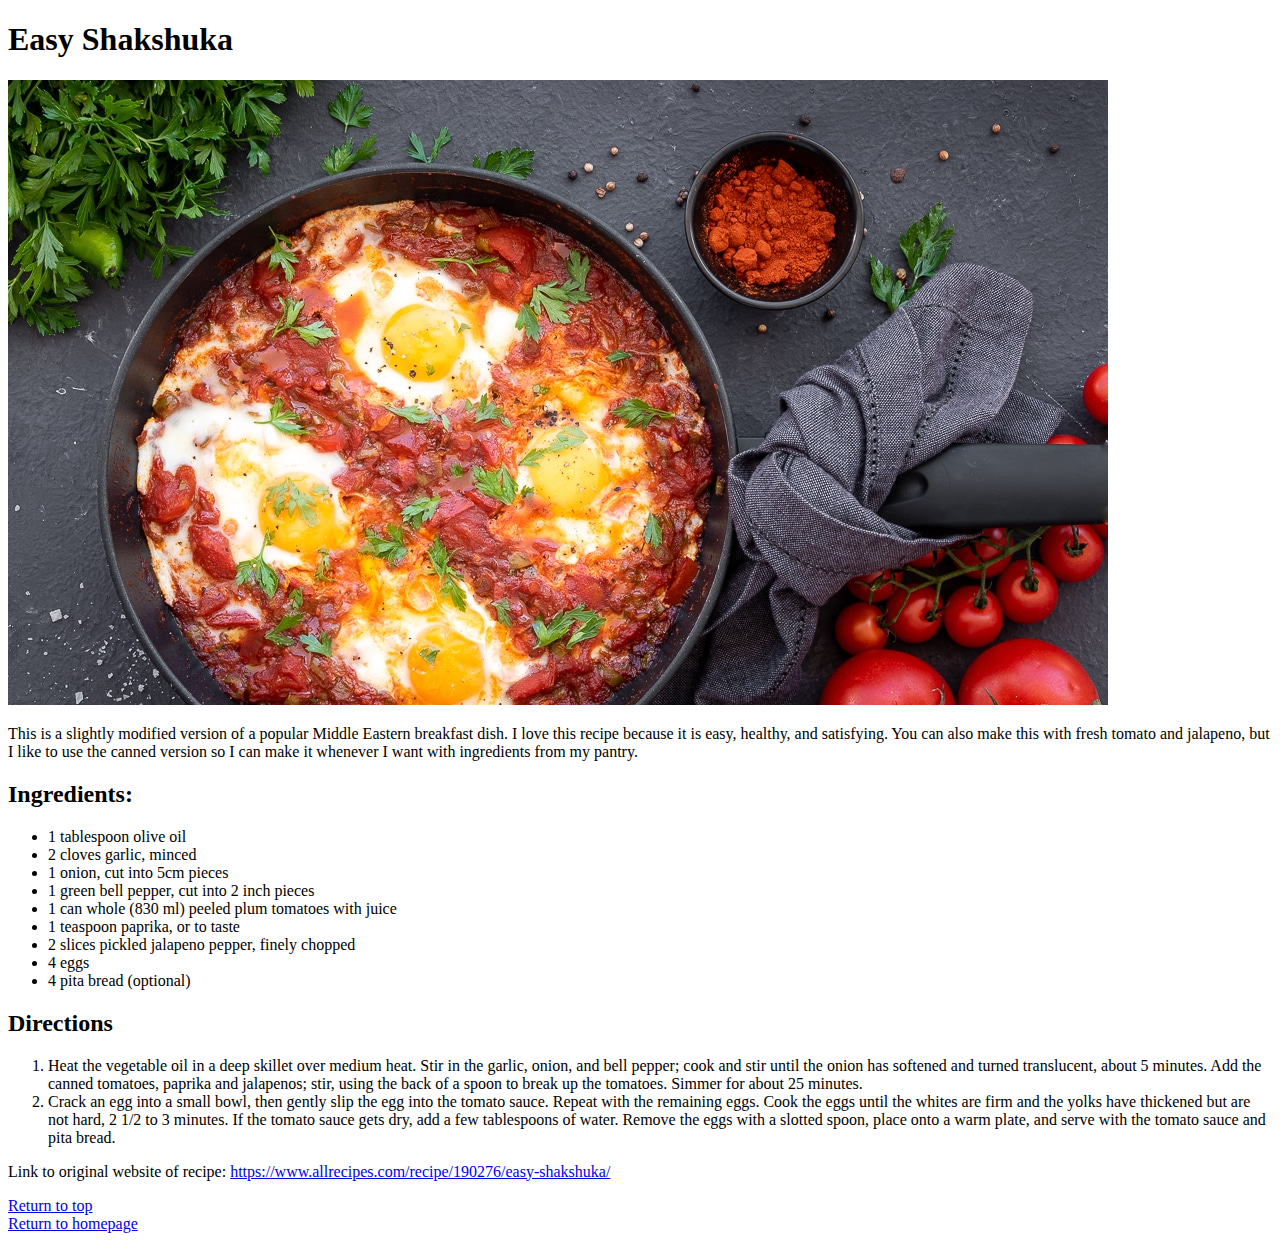
==== recipes/shakshuka.html @ 03e44c1d "Various changes within recipes. New main picture added" ====
<!DOCTYPE html>
<html lang="en" dir="ltr">
    <head>
        <meta charset="utf-8">
        <title>Shakshuka</title>
    </head>
    <body>
        <div id="header"><h1>Easy Shakshuka</h1></div>
        <img src="../images/shakshuka.jpg" alt="shakshuka">
        <p>This is a slightly modified version of a popular Middle Eastern breakfast dish. I love this recipe because it is easy, healthy, and satisfying. You can also make this with fresh tomato and jalapeno, but I like to use the canned version so I can make it whenever I want with ingredients from my pantry.</p>
        <div class="ingredients">
            <h2>Ingredients:</h2>		
            <ul>
                <li>1 tablespoon olive oil</li>
                <li>2 cloves garlic, minced</li>
                <li>1 onion, cut into 5cm pieces</li>
                <li>1 green bell pepper, cut into 2 inch pieces</li>
                <li>1 can whole (830 ml) peeled plum tomatoes with juice</li>
                <li>1 teaspoon paprika, or to taste</li>
                <li>2 slices pickled jalapeno pepper, finely chopped</li>
                <li>4 eggs</li>
                <li>4 pita bread (optional)</li>
            </ul>
        </div>
        <div class="directions">
        <h2>Directions</h2>
        <ol>
            <li>Heat the vegetable oil in a deep skillet over medium heat. Stir in the garlic, onion, and bell pepper; cook and stir until the onion has softened and turned translucent, about 5 minutes. Add the canned tomatoes, paprika and jalapenos; stir, using the back of a spoon to break up the tomatoes. Simmer for about 25 minutes.</li>
            <li>Crack an egg into a small bowl, then gently slip the egg into the tomato sauce. Repeat with the remaining eggs. Cook the eggs until the whites are firm and the yolks have thickened but are not hard, 2 1/2 to 3 minutes. If the tomato sauce gets dry, add a few tablespoons of water. Remove the eggs with a slotted spoon, place onto a warm plate, and serve with the tomato sauce and pita bread.</li>
        </ol>
        </div>
        <p>Link to original website of recipe: <a href="https://www.allrecipes.com/recipe/190276/easy-shakshuka/" target="_blank">https://www.allrecipes.com/recipe/190276/easy-shakshuka/</a></p>
    </body>
<a href="#header">Return to top</a><br>
<a href="../index.html" >Return to homepage</a>
</html>
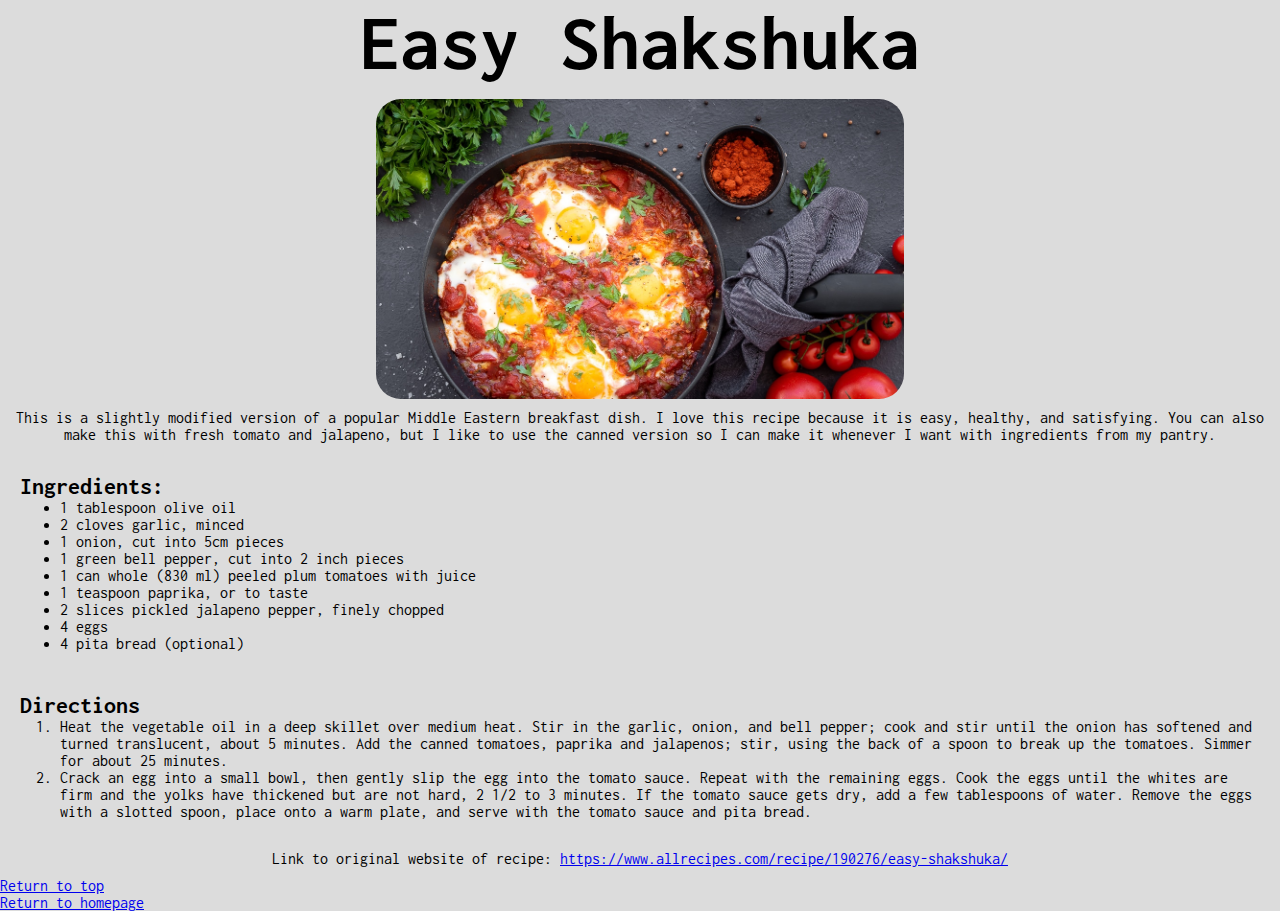
==== commit 7b38e154: "Add CSS file and README.md fix" ====
--- a/recipes/shakshuka.html
+++ b/recipes/shakshuka.html
@@ -3,10 +3,14 @@
     <head>
         <meta charset="utf-8">
         <title>Shakshuka</title>
+        <link rel="preconnect" href="https://fonts.googleapis.com">
+        <link rel="preconnect" href="https://fonts.gstatic.com" crossorigin>
+        <link href="https://fonts.googleapis.com/css2?family=Inconsolata:wght@300&display=swap" rel="stylesheet"> 
+        <link rel="stylesheet" href="../stylesheet.css">
     </head>
     <body>
         <div id="header"><h1>Easy Shakshuka</h1></div>
-        <img src="../images/shakshuka.jpg" alt="shakshuka">
+        <img class="recipe_photo" src="../images/shakshuka.jpg" alt="shakshuka">
         <p>This is a slightly modified version of a popular Middle Eastern breakfast dish. I love this recipe because it is easy, healthy, and satisfying. You can also make this with fresh tomato and jalapeno, but I like to use the canned version so I can make it whenever I want with ingredients from my pantry.</p>
         <div class="ingredients">
             <h2>Ingredients:</h2>		
--- a/stylesheet.css
+++ b/stylesheet.css
@@ -0,0 +1,39 @@
+/* Style sheet */
+
+* {
+    font-family: 'Inconsolata', monospace;
+    margin: auto;
+}
+
+h1 {
+    text-align: center;
+    font-size: 5em;
+    padding-bottom: 15px;
+}
+body {
+    background-color: gainsboro;
+}
+img {
+    width: auto;
+    height: 300px;
+    margin: auto;
+    display: block;
+}
+.recipe_photo {
+    border-radius: 25px;
+}
+.information {
+    width: 50%;
+    margin: auto;
+    padding: 20px;
+}
+p {
+    text-align: center;
+    padding: 10px;
+}
+.ingredients {
+    padding: 20px;
+}
+.directions {
+    padding: 20px;;
+}